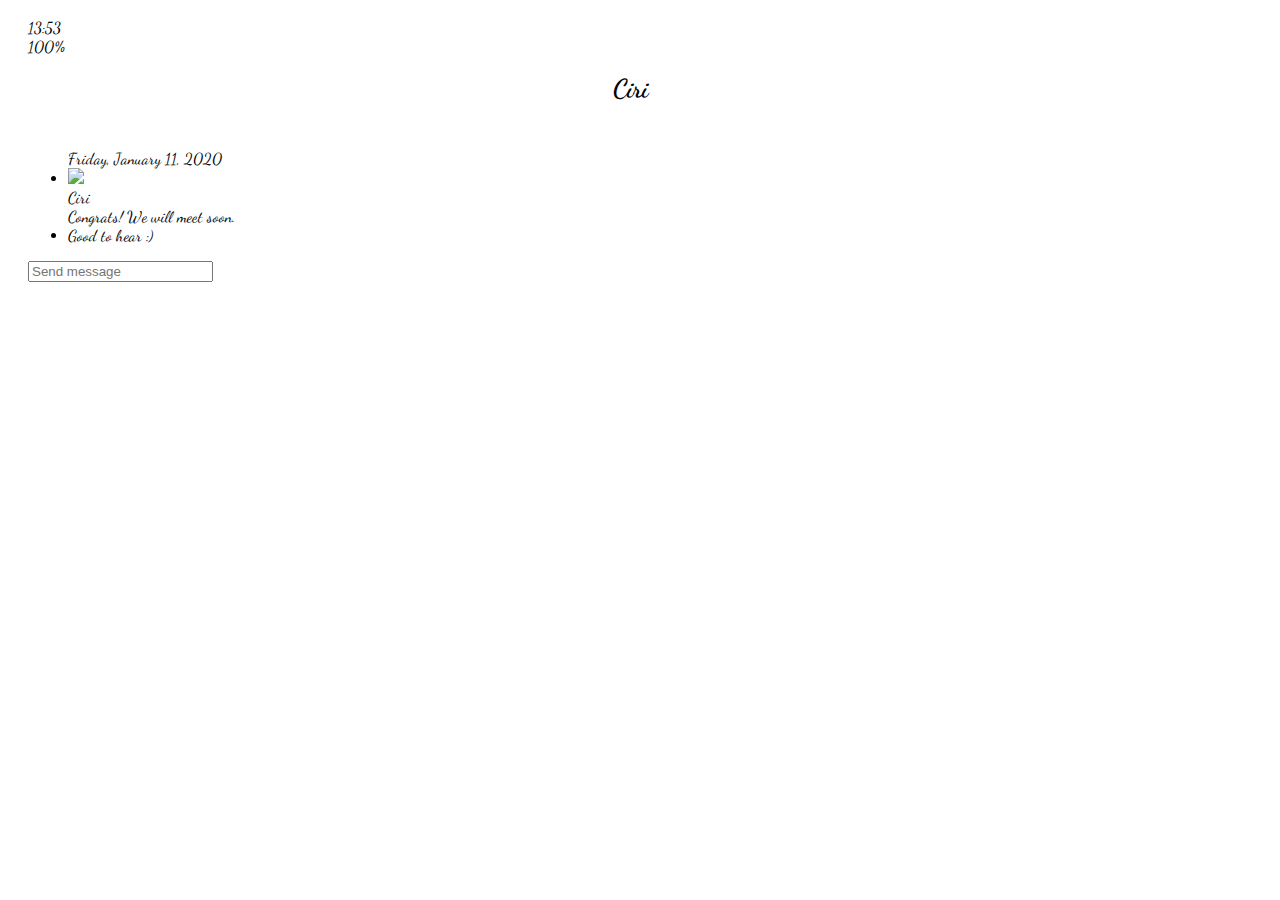
==== chat.html @ d983b554 "CSS_HeaderInterFace__" ====
<!DOCTYPE html>
<html lang="en">
   <head>
      <meta charset="UTF-8" />
      <meta name="viewport" content="width=device-width, initial-scale=1.0" />
      <meta http-equiv="X-UA-Compatible" content="ie=edge" />
      <script
         src="https://kit.fontawesome.com/8e6dc80a8d.js"
         crossorigin="anonymous"
      ></script>
      <link rel="stylesheet" href="css/styles.css" />
      <title>Chat | Kakao Clone</title>
   </head>
   <body>
      <!-- Status-bar -->
      <div class="status-bar">
         <div class="status-bar__column">
            <span class="status-bar__clock">13:53</span>
         </div>
         <div class="status-bar__column">
            <i class="fas fa-clock"></i>
            <i class="fas fa-volume-mute"></i>
            <i class="fas fa-wifi"></i>
            <span class="status-bar__battery-level">100%</span>
            <i class="fas fa-battery-full"></i>
         </div>
      </div>

      <!-- Screen Title -->
      <header class="header">
         <div class="header__icon-back">
            <a href="javascript:history.back();" class="header__back-btn">
               <i class="fas fa-arrow-left fa-2x"></i>
            </a>
         </div>
         <div class="header__header-column">
            <h1 class="header__title">Ciri</h1>
         </div>

         <div class="header__header-column">
            <span class="header__icon">
               <i class="fas fa-search"> </i>
            </span>
            <div class="header__icon">
               <i class="fas fa-bars"></i>
            </div>
         </div>
      </header>

      <!-- Main Part -->
      <main class="chat">
         <ul class="chat__messages">
            <span class="chat__timestamp">Friday, January 11, 2020</span>

            <!-- Messages -->
            <li class="incoming-message message">
               <img src="images/avatar.jpg" class="g-avatar" />
               <div class="message__content">
                  <span class="message__author">Ciri</span>
                  <div class="message__bubble">
                     Congrats! We will meet soon.
                  </div>
               </div>
               <span class="message__timestamp"></span>
            </li>

            <li class="incoming-message message">
               <div class="message__content">
                  <span class="message__timestamp"></span>
                  <div class="message__bubble">
                     Good to hear :)
                  </div>
               </div>
            </li>
         </ul>
      </main>

      <!-- Interface to Write -->
      <div class="chat__write">
         <div class="chat__write-column">
            <i class="far fa-plus-square"></i>
         </div>
         <div class="chat__write-column">
            <input
               type="text"
               placeholder="Send message"
               class="chat__write-input"
            />
         </div>
         <div class="chat__write-column">
            <span class="chat__write-icon">
               <i class="far fa-smile-wink"></i>
            </span>
            <span class="chat__write-icon">
               <i class="fas fa-microphone"></i>
            </span>
         </div>
      </div>
   </body>
</html>
---- css/styles.css ----
@import "reset.css";
@import url("https://fonts.googleapis.com/css?family=Dancing+Script:400,700&display=swap");
@import "status-bar.css";
@import "header.css";

body {
   background-color: white;
   padding: 10px 20px;
   color: #020202;
   font-family: "Dancing Script", -apple-system, BlinkMacSystemFont, "Segoe UI",
      Roboto, Oxygen, Ubuntu, Cantarell, "Open Sans", "Helvetica Neue",
      sans-serif;
}

a {
   color: inherit;
}
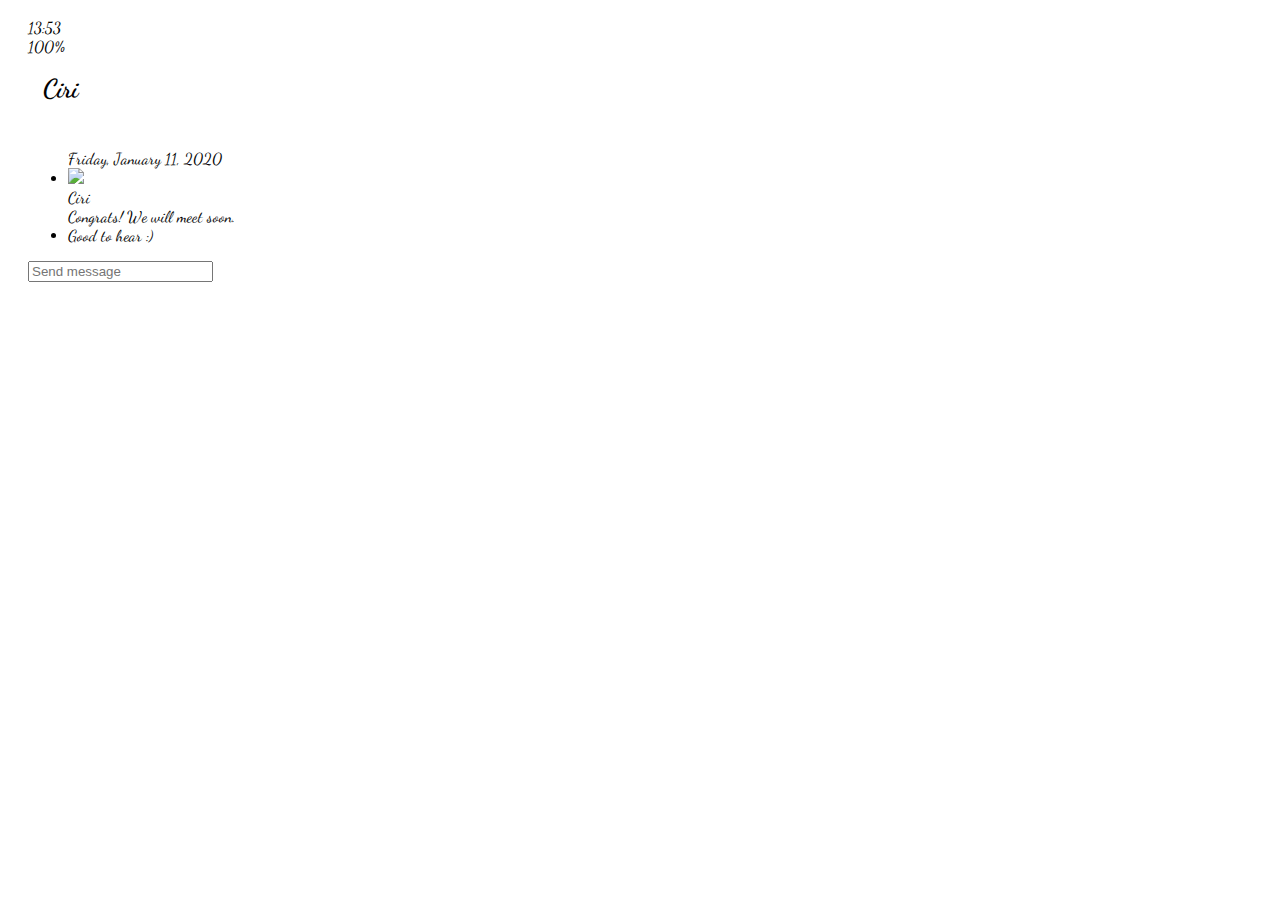
==== commit 78bea071: "CSS_Navi_interFace" ====
--- a/chat.html
+++ b/chat.html
@@ -28,16 +28,16 @@
 
       <!-- Screen Title -->
       <header class="header">
-         <div class="header__icon-back">
+         <div class="header__left-interface">
             <a href="javascript:history.back();" class="header__back-btn">
-               <i class="fas fa-arrow-left fa-2x"></i>
+               <i class="fas fa-arrow-left"></i>
             </a>
-         </div>
-         <div class="header__header-column">
-            <h1 class="header__title">Ciri</h1>
+            <div class="header__header-columnForSettings">
+               <h1 class="header__title">Ciri</h1>
+            </div>
          </div>
 
-         <div class="header__header-column">
+         <div class="header__header-column-forChat">
             <span class="header__icon">
                <i class="fas fa-search"> </i>
             </span>
--- a/css/styles.css
+++ b/css/styles.css
@@ -2,6 +2,7 @@
 @import url("https://fonts.googleapis.com/css?family=Dancing+Script:400,700&display=swap");
 @import "status-bar.css";
 @import "header.css";
+@import "nav-bar.css";
 
 body {
    background-color: white;
@@ -12,6 +13,10 @@
       sans-serif;
 }
 
+* {
+   box-sizing: border-box;
+}
+
 a {
    color: inherit;
 }
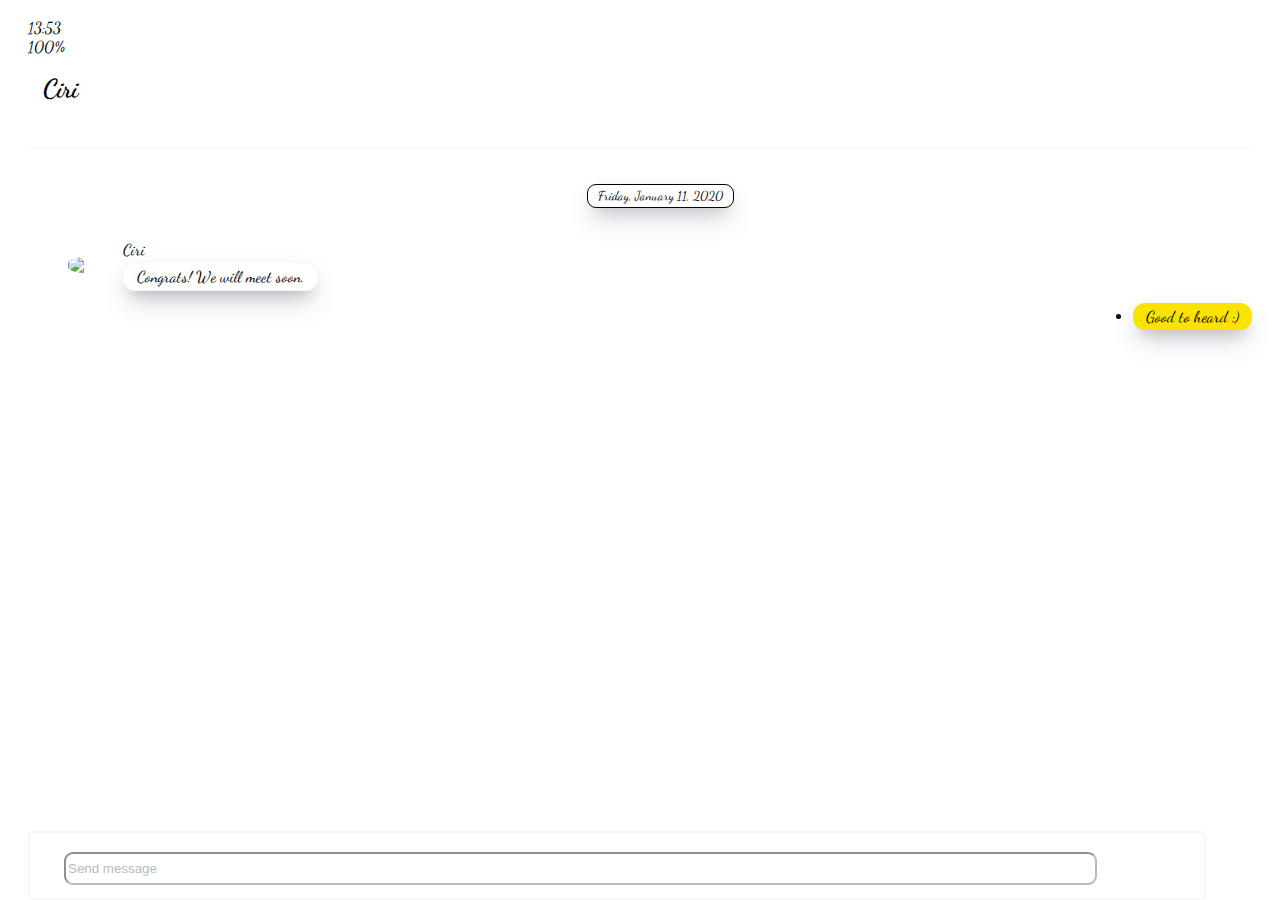
==== commit a6d1d320: "CSS_chatRoom_" ====
--- a/chat.html
+++ b/chat.html
@@ -39,10 +39,14 @@
 
          <div class="header__header-column-forChat">
             <span class="header__icon">
-               <i class="fas fa-search"> </i>
+               <a href="find.html">
+                  <i class="fas fa-search"> </i>
+               </a>
             </span>
             <div class="header__icon">
-               <i class="fas fa-bars"></i>
+               <a href="more.html">
+                  <i class="fas fa-bars"></i>
+               </a>
             </div>
          </div>
       </header>
@@ -54,9 +58,9 @@
 
             <!-- Messages -->
             <li class="incoming-message message">
-               <img src="images/avatar.jpg" class="g-avatar" />
+               <img src="images/avatar.jpg" class="g-avatar friend__avatar" />
                <div class="message__content">
-                  <span class="message__author">Ciri</span>
+                  <div class="message__author">Ciri</div>
                   <div class="message__bubble">
                      Congrats! We will meet soon.
                   </div>
@@ -64,11 +68,11 @@
                <span class="message__timestamp"></span>
             </li>
 
-            <li class="incoming-message message">
+            <li class="sent-message message">
                <div class="message__content">
-                  <span class="message__timestamp"></span>
+                  <div class="message__timestamp"></div>
                   <div class="message__bubble">
-                     Good to hear :)
+                     Good to heard :)
                   </div>
                </div>
             </li>
@@ -77,7 +81,7 @@
 
       <!-- Interface to Write -->
       <div class="chat__write">
-         <div class="chat__write-column">
+         <div class="chat__write-column_plus">
             <i class="far fa-plus-square"></i>
          </div>
          <div class="chat__write-column">
@@ -87,13 +91,8 @@
                class="chat__write-input"
             />
          </div>
-         <div class="chat__write-column">
-            <span class="chat__write-icon">
-               <i class="far fa-smile-wink"></i>
-            </span>
-            <span class="chat__write-icon">
-               <i class="fas fa-microphone"></i>
-            </span>
+         <div class="chat__write-column_smile">
+            <i class="far fa-smile-wink"></i>
          </div>
       </div>
    </body>
--- a/css/styles.css
+++ b/css/styles.css
@@ -3,6 +3,12 @@
 @import "status-bar.css";
 @import "header.css";
 @import "nav-bar.css";
+@import "friend.css";
+@import "friends.css";
+@import "find.css";
+@import "more.css";
+@import "settings.css";
+@import "chat.css";
 
 body {
    background-color: white;
@@ -19,4 +25,5 @@
 
 a {
    color: inherit;
+   text-decoration: none;
 }
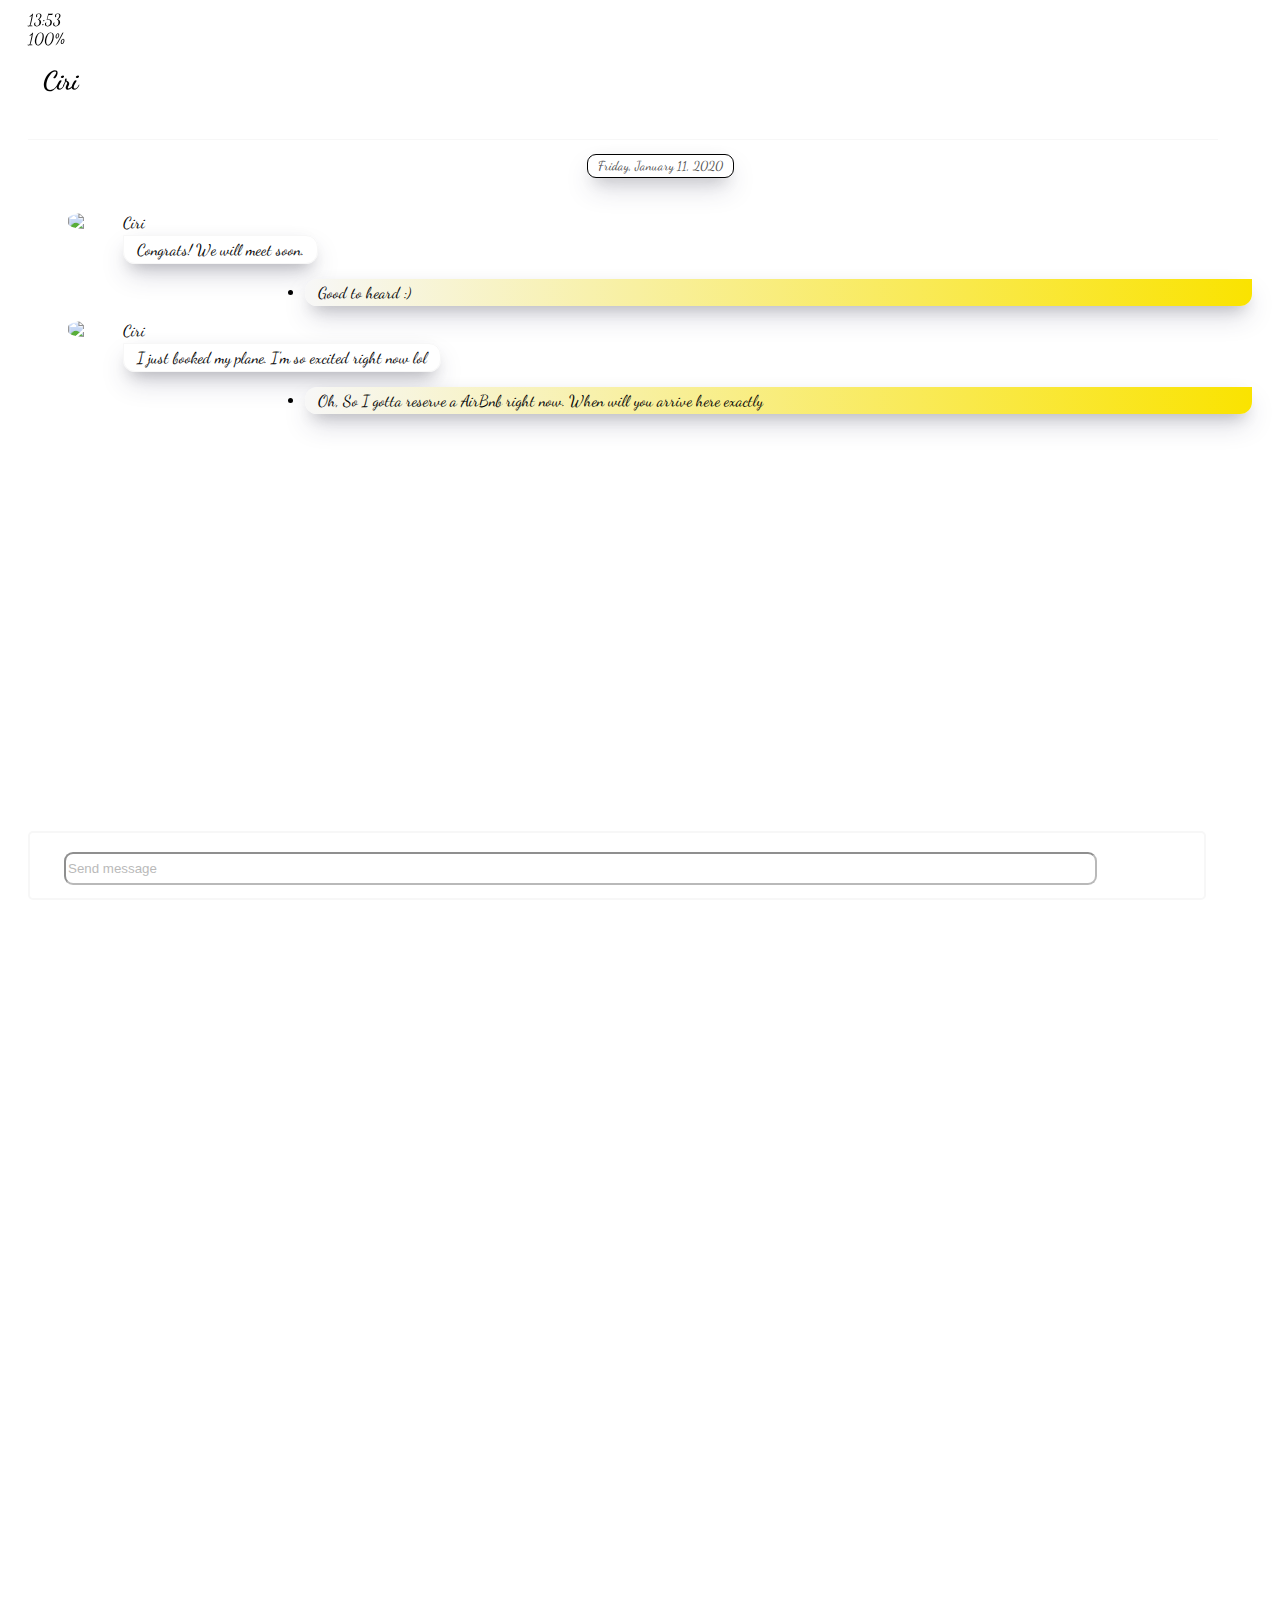
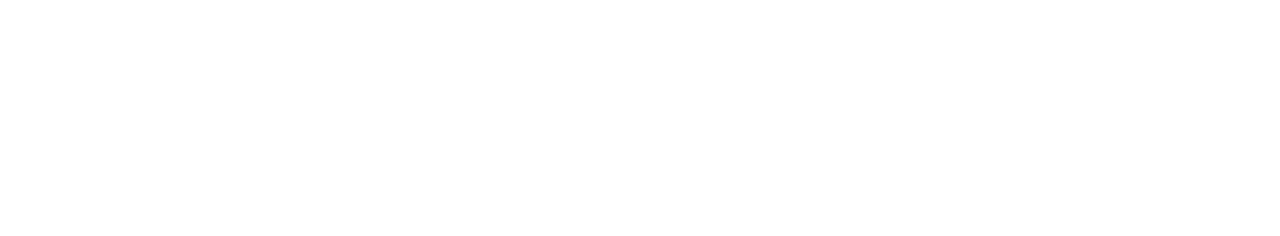
==== commit 8391b44c: "CSS_chatHeader_fixed" ====
--- a/chat.html
+++ b/chat.html
@@ -11,45 +11,48 @@
       <link rel="stylesheet" href="css/styles.css" />
       <title>Chat | Kakao Clone</title>
    </head>
+
    <body>
-      <!-- Status-bar -->
-      <div class="status-bar">
-         <div class="status-bar__column">
-            <span class="status-bar__clock">13:53</span>
-         </div>
-         <div class="status-bar__column">
-            <i class="fas fa-clock"></i>
-            <i class="fas fa-volume-mute"></i>
-            <i class="fas fa-wifi"></i>
-            <span class="status-bar__battery-level">100%</span>
-            <i class="fas fa-battery-full"></i>
-         </div>
-      </div>
-
-      <!-- Screen Title -->
-      <header class="header">
-         <div class="header__left-interface">
-            <a href="javascript:history.back();" class="header__back-btn">
-               <i class="fas fa-arrow-left"></i>
-            </a>
-            <div class="header__header-columnForSettings">
-               <h1 class="header__title">Ciri</h1>
+      <div class="header-wrapper">
+         <!-- Status-bar -->
+         <div class="status-bar">
+            <div class="status-bar__column">
+               <span class="status-bar__clock">13:53</span>
+            </div>
+            <div class="status-bar__column">
+               <i class="fas fa-clock"></i>
+               <i class="fas fa-volume-mute"></i>
+               <i class="fas fa-wifi"></i>
+               <span class="status-bar__battery-level">100%</span>
+               <i class="fas fa-battery-full"></i>
             </div>
          </div>
 
-         <div class="header__header-column-forChat">
-            <span class="header__icon">
-               <a href="find.html">
-                  <i class="fas fa-search"> </i>
+         <!-- Screen Title -->
+         <header class="header">
+            <div class="header__left-interface">
+               <a href="javascript:history.back();" class="header__back-btn">
+                  <i class="fas fa-arrow-left"></i>
                </a>
-            </span>
-            <div class="header__icon">
-               <a href="more.html">
-                  <i class="fas fa-bars"></i>
-               </a>
+               <div class="header__header-columnForSettings">
+                  <h1 class="header__title">Ciri</h1>
+               </div>
             </div>
-         </div>
-      </header>
+
+            <div class="header__header-column-forChat">
+               <span class="header__icon">
+                  <a href="find.html">
+                     <i class="fas fa-search"> </i>
+                  </a>
+               </span>
+               <div class="header__icon">
+                  <a href="more.html">
+                     <i class="fas fa-bars"></i>
+                  </a>
+               </div>
+            </div>
+         </header>
+      </div>
 
       <!-- Main Part -->
       <main class="chat">
@@ -76,6 +79,27 @@
                   </div>
                </div>
             </li>
+
+            <li class="incoming-message message">
+               <img src="images/avatar.jpg" class="g-avatar friend__avatar" />
+               <div class="message__content">
+                  <div class="message__author">Ciri</div>
+                  <div class="message__bubble">
+                     I just booked my plane. I'm so excited right now lol
+                  </div>
+               </div>
+               <span class="message__timestamp"></span>
+            </li>
+
+            <li class="sent-message message">
+               <div class="message__content">
+                  <div class="message__timestamp"></div>
+                  <div class="message__bubble">
+                     Oh, So I gotta reserve a AirBnb right now. When will you
+                     arrive here exactly
+                  </div>
+               </div>
+            </li>
          </ul>
       </main>
 
--- a/css/styles.css
+++ b/css/styles.css
@@ -9,6 +9,7 @@
 @import "more.css";
 @import "settings.css";
 @import "chat.css";
+@import "chats.css";
 
 body {
    background-color: white;
